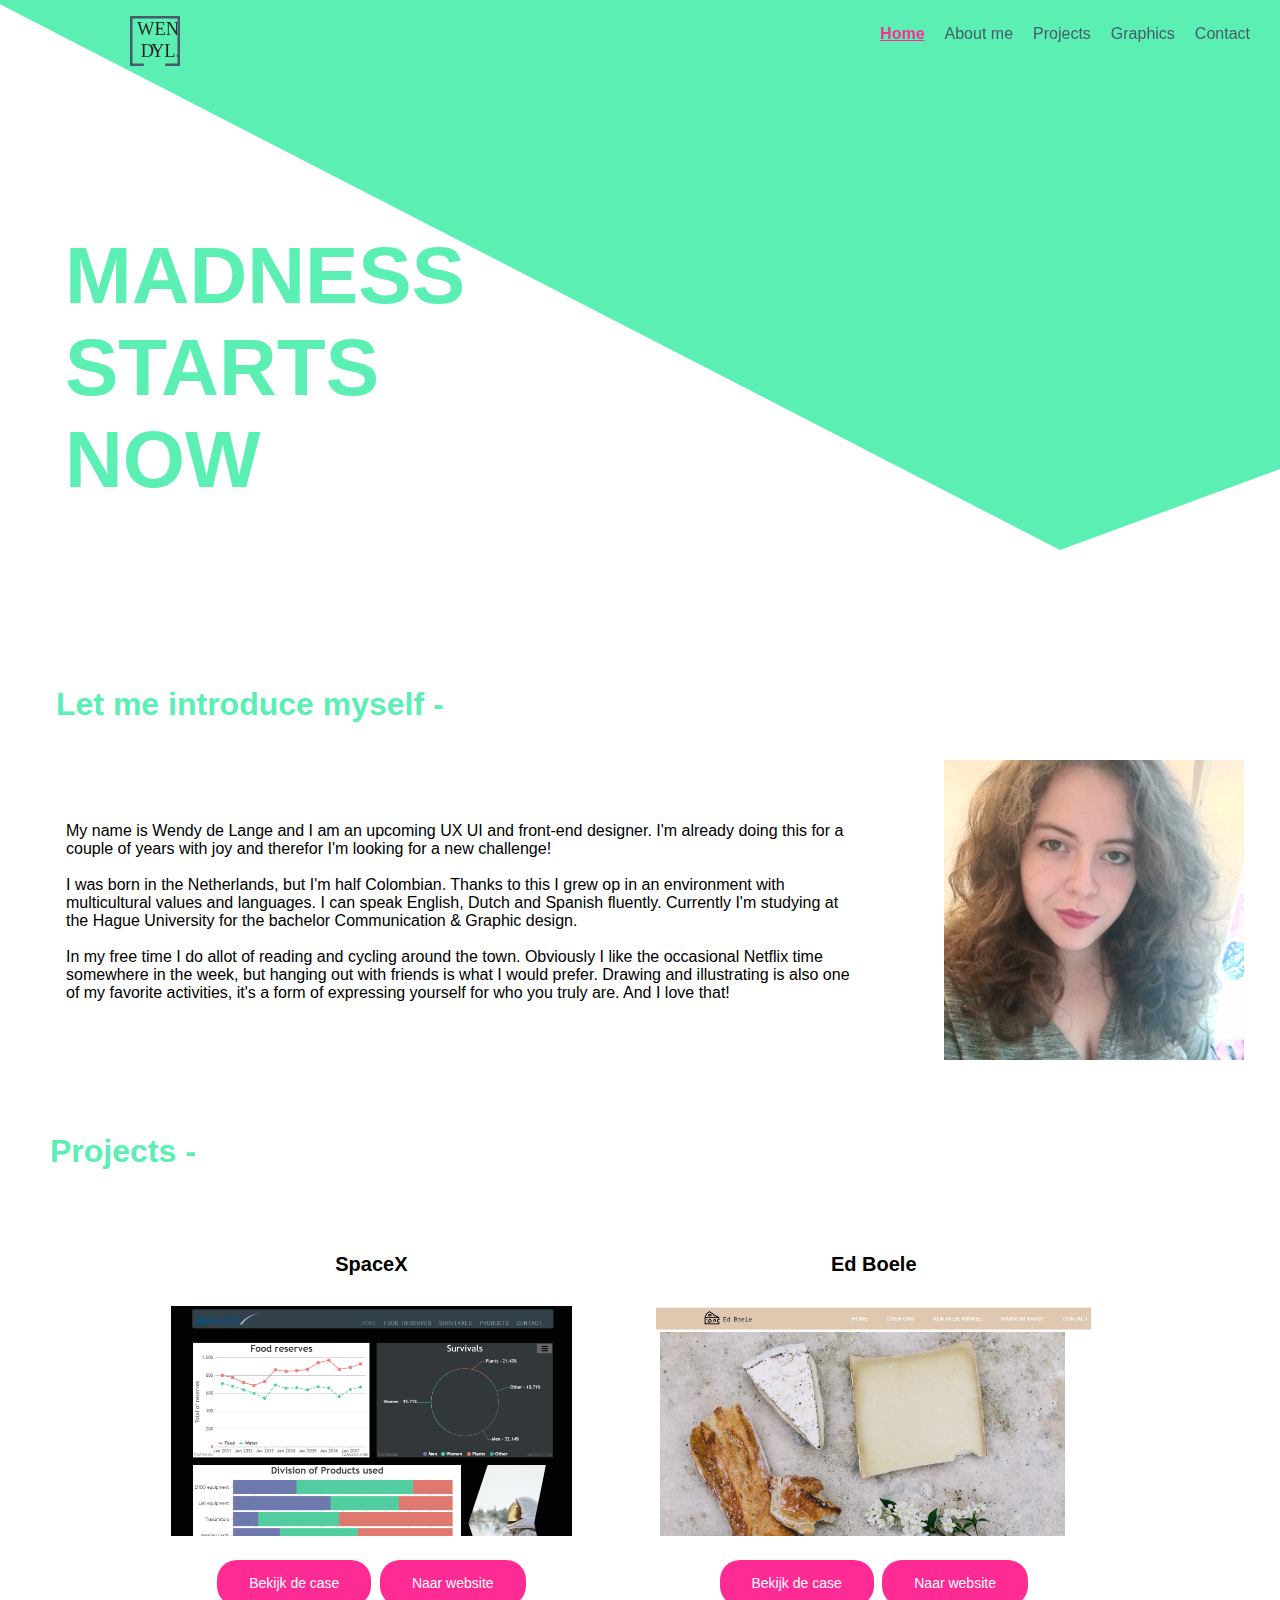
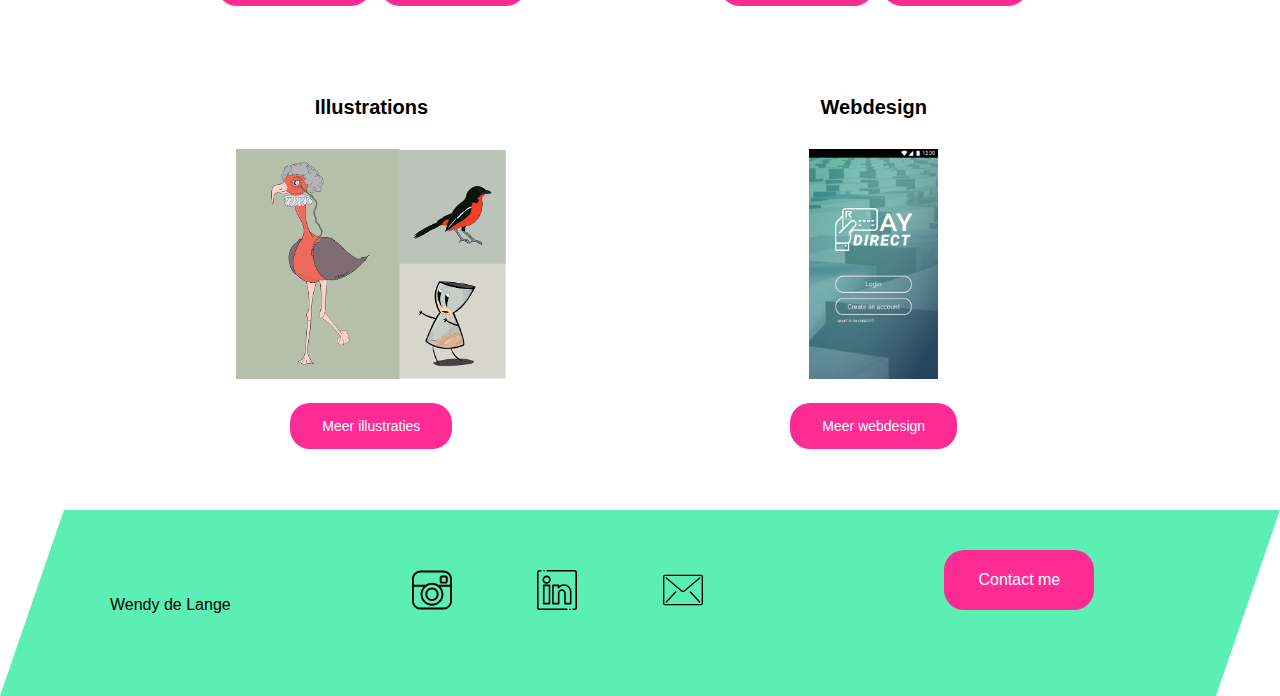
==== index.html @ 0648add7 "Begin of implementing" ====
<!DOCTYPE html>
<html>
<head>
	<meta charset="utf-8">
	<meta name="viewport" content="width=device-width, initial-scale=1.0">
	<link rel="stylesheet" type="text/css" href="styles/main.css">
	<link rel="stylesheet" type="text/css" href="styles/stylesheet.css">
	<title>Wendy de Lange</title>
</head>
<body>

	<div class="container">
		

			<div class="brand">
				<a href="#"><img src="images/new.svg"></a>
			</div>

			<nav>
				<ul>
					<li><a href="#" class="active">Home</a></li>
					<li><a href="#">About me</a></li>
	 				<li><a href="html/projects.html">Projects</a></li>
	  				<li><a href="#">Graphics</a></li>
	  				<li><a href="#">Contact</a></li>
	  			</ul>
				
  			</nav>

		<div class="triangel">
			<!-- Here comes the background triangel -->
		</div>

		<div class="attext">
			<a href="html/projects.html"><p>Madness </br> Starts </br> Now </p></a>
		</div>

		<div class="about">
			<div class="aleft">
				<h1>Let me introduce myself -</h1>
				<p>My name is Wendy de Lange and I am an upcoming UX UI and front-end designer. I'm already doing this for a couple of years with joy and therefor I'm looking for a new challenge!</br><br/>I was born in the Netherlands, but I'm half Colombian. Thanks to this I grew op in an environment with multicultural values and languages. I can speak English, Dutch and Spanish fluently. Currently I'm studying at the Hague University for the bachelor Communication &amp; Graphic design.</br><br/>In my free time I do allot of reading and cycling around the town. Obviously I like the occasional Netflix time somewhere in the week, but hanging out with friends is what I would prefer. Drawing and illustrating is also one of my favorite activities, it's a form of expressing yourself for who you truly are. And I love that!</p>
			</div>
			<div class="aright">
				<img src="images/me.jpg">
			</div>
		</div>

		<div class="wbar">
			<h1>Projects -</h1>
		</div>

		<div class="row een">
			<h3>SpaceX</h3>
			<a href="html/projects.html"><img class="cen" src="images/space.png"></a>
			<div class="alignb">
				<a href="html/projects.html" target="_blank"><button>Bekijk de case</button></a>
				<a href="https://wendylange.github.io/ixd-Challenge1/SpaceX/" target="_blank"><button>Naar website</button></a>
			</div>
			
		</div>
		<div class="row twee">
			<h3>Ed Boele</h3>
			<a href="html/projects.html"><img class="cen" src="images/chees.png"></a>
			<div class="alignb">
				<a href="html/projects.html" target="_blank"><button>Bekijk de case</button></a>
				<a href="" target="_blank"><button>Naar website</button></a>
			</div>
			
		</div>
		<div class="row drie">
			<h3>Illustrations</h3>
			<a href="html/projects.html"><img class="cen" src="images/coll.png"></a>
			<div class="alignb">
				<button>Meer illustraties</button>
			</div>
			
		</div>

		<div class="row vier">
			<h3>Webdesign</h3>
			<a href="html/projects.html"><img class="cen" src="images/login.png"></a>
			<div class="alignb">
				<button>Meer webdesign</button>
			</div>
			
		</div>

		<div class="block">
			<!-- Here comes the background triangel -->
		</div>

		<div class="contact">
			<p>Wendy de Lange</p>
			</br>
			<a href="https://www.instagram.com/wendy._.design/" target="_blank"><img src="images/insta.svg"></a>
			<a href="https://www.linkedin.com/in/wendy-lange/" target="_blank"><img src="images/linkedin.svg"></a>
			<a href="mailto:wendy.lange.de@gmail.com?Subject=Shall%20we%20meet" target="_top"><img src="images/email.svg"></a>
			
		</div>

		<div class="meldform">
			<button class="buttonmail"><span>Contact me</span></button>
		</div>
	</div>

</body>
</html>
---- styles/main.css ----
.brand img {
  margin-top: 1em;
  padding-left: 130px;
  height: 50px;
 /* position: fixed;*/
}

.brand {
 display: grid;
 position: fixed;
}

.contact {
	display: grid;
	margin-left: 50px;
	padding: 30px;
	display: flex;
	justify-content: space-between;
}

.contact img {
	height: 40px;
	width: 40px;
	
}

.contact img:hover {
	fill: #5BEFB4;
}

/*.meldform {
	display: grid;
	grid-column: 6/7;
	grid-row: 13/14;
	padding-right: 50px;
}*/

.buttonmail {
  display: inline-block;
  border-radius: 20px;
  background-color: #5BEFB4;
  border: none;
  color: black;
  text-align: center;
  font-size: 16px;
  height: 60px;
  padding: 12px;
  width: 200px;
  transition: all 0.5s;
  cursor: pointer;
  margin: 5px;
}

.buttonmail span {
  cursor: pointer;
  display: inline-block;
  position: relative;
  transition: 0.5s;
}

.buttonmail span:after {
  content: '\00bb';
  position: absolute;
  opacity: 0;
  top: 0;
  right: -20px;
  transition: 0.5s;
}

.buttonmail:hover span {
  padding-right: 20px;
}

.buttonmail:hover span:after {
  opacity: 1;
  right: 0;
}
---- styles/stylesheet.css ----
body {
	/*background: #465C69;*/
	font-family: roboto mono, open sans, helvetica;
	margin: 0;
}

.container {
	display: grid;
	grid-template-columns: 1fr 1fr 1fr 1fr 1fr 1fr;
	grid-template-rows: 1fr 1fr 1fr 1fr 1fr 1fr;
	grid-gap: 1em;
	margin: 0 auto;
}

.brand {
	display: grid;
	grid-column: 1/1;
	grid-row: 1/2;
}

a {
  text-decoration: none;
  color: #232323;
  
  transition: color 0.3s ease;
}

a:hover {
  color: #FF2B95;
}

/*header {
	display: grid;
	grid-column: 1/6;
	background: red;
/*	position: fixed;*/
/*	z-index: 777;
	width: 100%;
}*/

nav {
	display: grid;
	grid-row: 1/1;
	grid-column: 3/6;
	float: right;
	position: fixed;
	text-align: left;
	left: 0;
	width: 100%;
}

nav ul {
	margin: 10px;
	padding: 0;
	display: ;
	display: flex;
	position: absolute;
	right: 10px;
}

nav ul li {
	list-style: none;

}
 
nav ul li a {
	display: block;
	margin: 5px 0;
	padding: 10px 10px;
	text-decoration: none;
	color: #465C69;
	transition: opacity 150ms ease-in-out;
}

nav ul li a.active, 
nav ul li a:hover {
	/*color: #426A5A;*/
	transition: 0.5s;
	font-weight: 800;
	color: #FF2B95;
	text-decoration-line: underline;

}

.triangel {
	display: grid;
	grid-column: 1/7;
	grid-row: 1/7;
	position: block;
	max-width: auto;
	background: #5BEFB4;
	z-index: -1;
	/*width: 600px max-width;*/
/*	height: 300px;*/
	clip-path: polygon(-10px -1px,1060px 550px,2559px -1px);
}




.attext {
	display: grid;
	grid-column: 1/3;
	grid-row: 3/6;
	padding-left: 50px;
}

.attext p {
	margin: 5px;
	/*color: #5b9279;*/
	color: #5BEFB4;
	text-transform: uppercase;
	font-size: 80px;
	font-weight: bold;
}

.attext p:hover {
	/*color: #993955;*/
	color: #FF2B95;
}

.colored {
	display: grid;
}

.about {
	display: grid;
	grid-column: 1/7;
/*	grid-row: 6/8;*/
	/*background: #5b9279;*/
	padding: 1em;
	border-radius: 10px;
}

h1 {
	display: grid;
	grid-column: 1/5;
	color: #5BEFB4;
	size: 18px;
}

.aleft {
	display: grid;
	grid-column: 1/4;
/*	grid-row: 7/8;*/
	padding-top: 5px;
	padding-left: 40px;
	padding-right: 40px;
}

p {
	align-items: left;
	padding: 10px;
}

.aright {
	display: grid;
	grid-column: 5/6;
}
.about img {
	height: 300px;
	width: 300px;
	margin-top: 80px;
	padding: 20px;
}

.wbar {
	display: grid;
	grid-column: 1/7;
	grid-row: 8/9;
	/*background: #FF2B95;*/
	color: white;
	padding-left: 50px;
}

.row {
	border-radius: 10px;
	padding: 20px;
	/*background: #5BEFB4;*/
	margin: 5px;
}

h3 {
	padding-bottom: 10px;
	text-align: center;
	font-size: 20px;
}

.row img {
	height: 230px;
	width: auto;
	margin-right: auto;
	margin-left: auto;
	padding-bottom: 20px;
}

.row img a {
	display: center;
}

.row button {
	background: #FF2B95;
	border: none;
	color: #ffffff;
	padding: 10px;
	padding: 15px 32px;
	max-width: 180px;
  	text-align: center;
  	text-decoration: none;
  	display: inline-block;
  	font-size: 14px;
  	margin: 4px 2px;
  	cursor: pointer;
  	border-radius: 20px;
}

.row button:hover {
	cursor: pointer;
	background: #5BEFB4;
	color: black;
}


.cen {
	display: block;
  	margin-left: auto;
  	margin-right: auto;
  	width: 50%;
}

.alignb {
	float: left;
	text-align: center;
}

.een {
	display: grid;
	grid-column: 2/3;
	grid-row: 9/10;
}

.twee {
	display: grid;
	grid-column: 3/6;
	grid-row: 9/10;
}

.drie {
	display: grid;
	grid-column: 2/3;
	grid-row: 10/11;
}

.vier {
	display: grid;
	grid-column: 3/6;
	grid-row: 10/11;
}

.block {
	display: grid;
	grid-column: 1/7;
	grid-row: 12/14;
	position: block;
	max-width: auto;
	background: #5BEFB4;
	z-index: -1;
	clip-path: polygon(5% 0, 100% 0%, 95% 100%, 0 100%);
}

.contact {
	display: grid;
	grid-column: 1/4;
	grid-row: 12/13;
	margin-left: 50px;
	padding: 40px;
	padding-left: 50px;
	padding-top: 60px;
	display: flex;
	justify-content: space-between;
}

.contact img {
	height: 40px;
	width: 40px;
	
}

.contact img:hover {
	fill: #5BEFB4;
}

.meldform {
	display: grid;
	grid-column: 5/6;
	grid-row: 12/13;
}

.buttonmail {
  display: inline-block;
  border-radius: 20px;
  background-color: #FF2B95;
  border: none;
  color: #ffffff;
  text-align: center;
  font-size: 16px;
  padding: 15px;
  width: 150px;
  transition: all 0.5s;
  cursor: pointer;
  margin: 40px;
}

.buttonmail span {
  cursor: pointer;
  display: inline-block;
  position: relative;
  transition: 0.5s;
}

.buttonmail span:after {
  content: '\00bb';
  position: absolute;
  opacity: 0;
  top: 0;
  right: -20px;
  transition: 0.5s;
}

.buttonmail:hover span {
  padding-right: 20px;
}

.buttonmail:hover span:after {
  opacity: 1;
  right: 0;
}
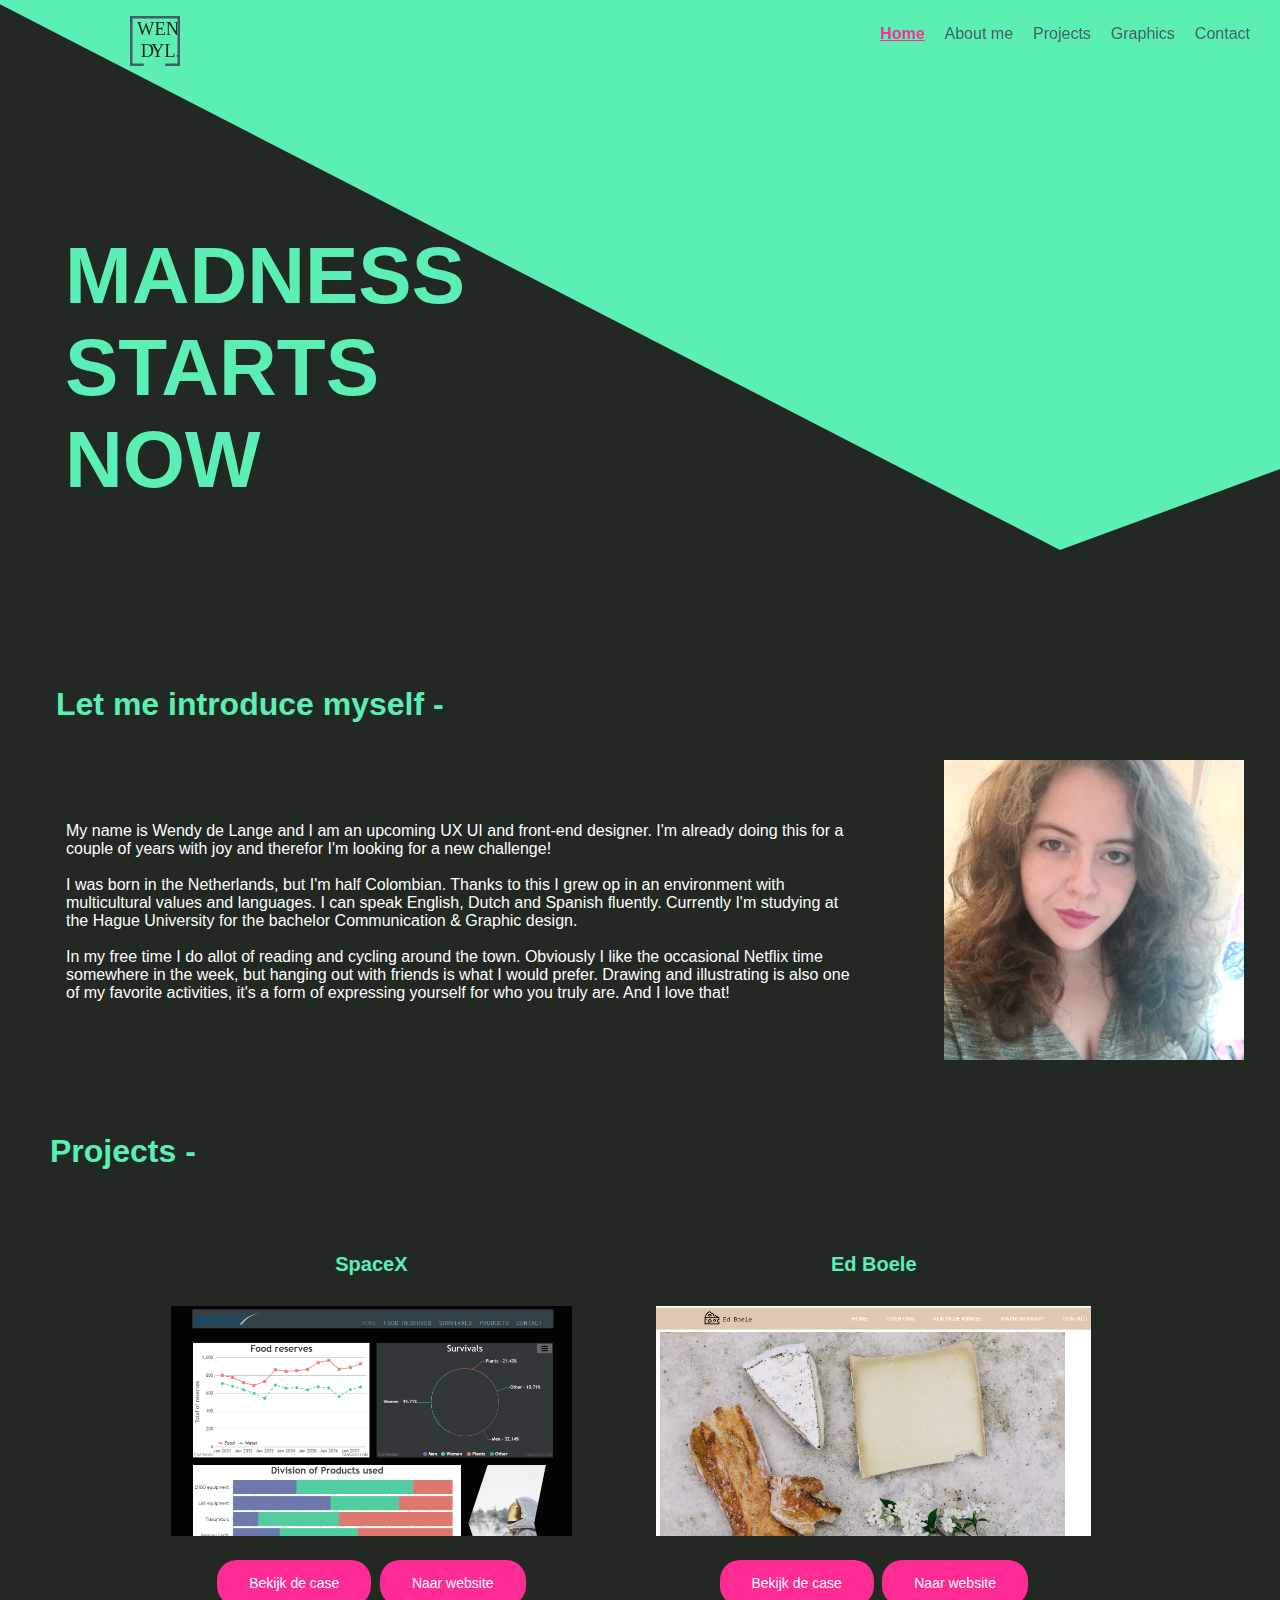
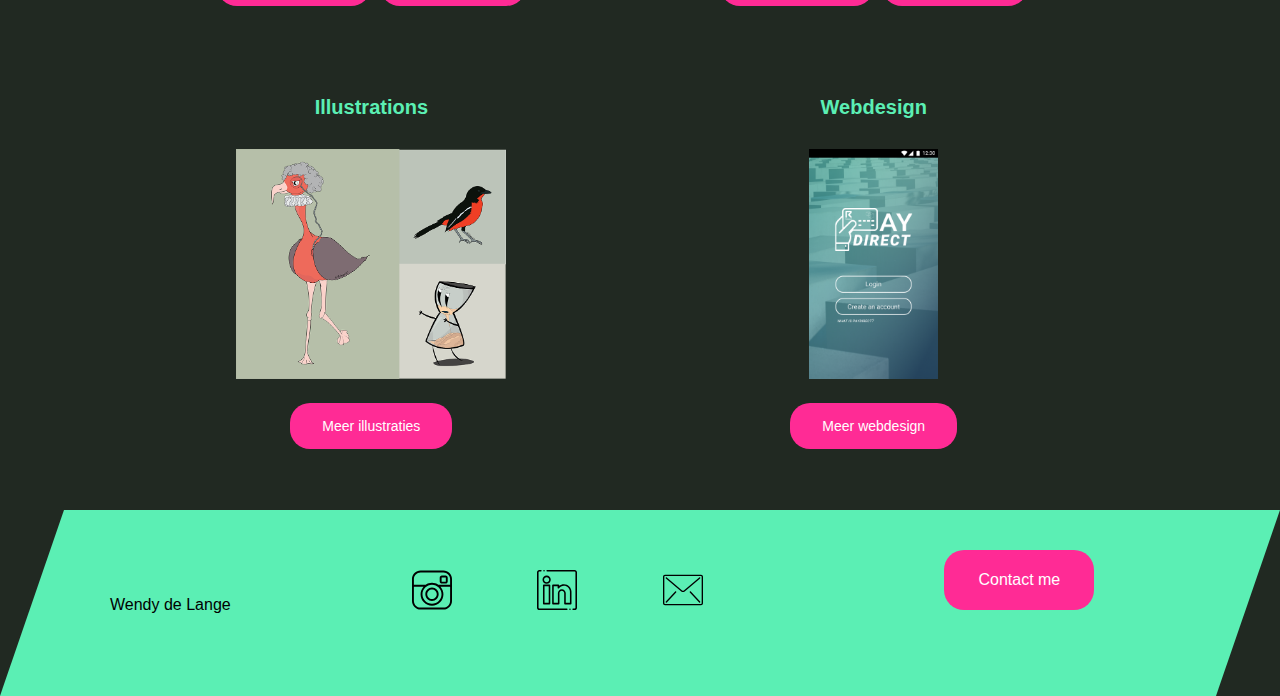
==== commit 2509e0b9: "More updates for filling" ====
--- a/index.html
+++ b/index.html
@@ -20,7 +20,7 @@
 				<ul>
 					<li><a href="#" class="active">Home</a></li>
 					<li><a href="#">About me</a></li>
-	 				<li><a href="html/projects.html">Projects</a></li>
+	 				<li><a href="html/error.html">Projects</a></li>
 	  				<li><a href="#">Graphics</a></li>
 	  				<li><a href="#">Contact</a></li>
 	  			</ul>
@@ -51,36 +51,36 @@
 
 		<div class="row een">
 			<h3>SpaceX</h3>
-			<a href="html/projects.html"><img class="cen" src="images/space.png"></a>
+			<a href="html/error.html"><img class="cen" src="images/space.png"></a>
 			<div class="alignb">
-				<a href="html/projects.html" target="_blank"><button>Bekijk de case</button></a>
+				<a href="html/error.html"><button>Bekijk de case</button></a>
 				<a href="https://wendylange.github.io/ixd-Challenge1/SpaceX/" target="_blank"><button>Naar website</button></a>
 			</div>
 			
 		</div>
 		<div class="row twee">
 			<h3>Ed Boele</h3>
-			<a href="html/projects.html"><img class="cen" src="images/chees.png"></a>
+			<a href="html/error.html"><img class="cen" src="images/chees.png"></a>
 			<div class="alignb">
-				<a href="html/projects.html" target="_blank"><button>Bekijk de case</button></a>
+				<a href="html/error.html"><button>Bekijk de case</button></a>
 				<a href="" target="_blank"><button>Naar website</button></a>
 			</div>
 			
 		</div>
 		<div class="row drie">
 			<h3>Illustrations</h3>
-			<a href="html/projects.html"><img class="cen" src="images/coll.png"></a>
+			<a href="html/error.html"><img class="cen" src="images/coll.png"></a>
 			<div class="alignb">
-				<button>Meer illustraties</button>
+				<a href="html/error.html"><button>Meer illustraties</button></a>
 			</div>
 			
 		</div>
 
 		<div class="row vier">
 			<h3>Webdesign</h3>
-			<a href="html/projects.html"><img class="cen" src="images/login.png"></a>
+			<a href="https://www.figma.com/file/llZD3cX3ZbRMXFFuZgFw17/Project-F_PayDirect?node-id=14432%3A2" target="_blank"><img class="cen" src="images/login.png"></a>
 			<div class="alignb">
-				<button>Meer webdesign</button>
+				<a href="html/error.html"><button>Meer webdesign</button></a>
 			</div>
 			
 		</div>
--- a/styles/stylesheet.css
+++ b/styles/stylesheet.css
@@ -1,7 +1,9 @@
 body {
+	background: #212922;/*#EBFEF5;*/
 	/*background: #465C69;*/
 	font-family: roboto mono, open sans, helvetica;
 	margin: 0;
+	color: black;
 }
 
 .container {
@@ -146,11 +148,13 @@
 	padding-top: 5px;
 	padding-left: 40px;
 	padding-right: 40px;
+	color: white;
 }
 
 p {
 	align-items: left;
 	padding: 10px;
+	
 }
 
 .aright {
@@ -184,6 +188,7 @@
 	padding-bottom: 10px;
 	text-align: center;
 	font-size: 20px;
+	color: #5BEFB4;
 }
 
 .row img {
